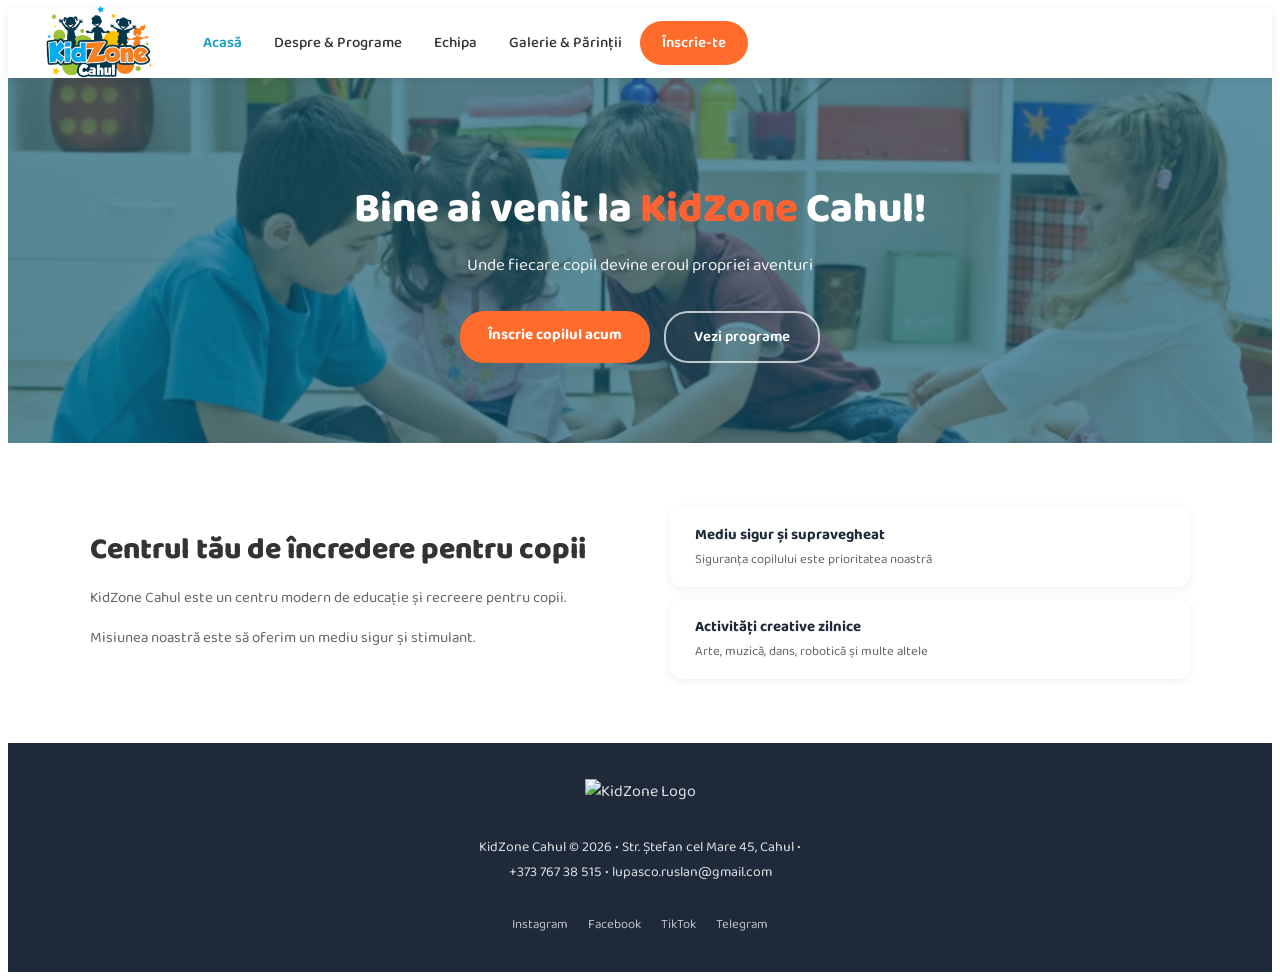
==== index.html @ ab74c11a "Add files via upload" ====
<!DOCTYPE html>
<html lang="ro">
<head>
    <meta charset="UTF-8">
    <meta name="viewport" content="width=device-width, initial-scale=1.0">
    <title>KidZone</title>
    <link rel="stylesheet" href="css/style.css">
    <link rel="icon" href="assets/Logo.png" type="image/png">
</head>
<body>
    <header>
  <div class="header-inner">

    <div class="logo-placeholder">
      <img src="assets/Logo.png" alt="KidZone Logo">
    </div>

    <input type="checkbox" id="burger-toggle" class="burger-toggle">
    <label for="burger-toggle" class="burger-btn">
      <span></span>
      <span></span>
      <span></span>
    </label>

    <nav>
      <ul>
        <li><a href="index.html" class="active">Acasă</a></li>
        <li><a href="pages/Despre-Programe.html">Despre & Programe</a></li>
        <li><a href="pages/Echipa.html">Echipa</a></li>
        <li><a href="pages/Galerie-Parinti.html">Galerie & Părinții</a></li>
        <li><a href="pages/Inscrie-te.html" class="nav-btn">Înscrie-te</a></li>
      </ul>
    </nav>

  </div>
</header>
   
    <main>
        <section class="hero">
  <div class="hero-content">
    <h1>Bine ai venit la <span>KidZone</span> Cahul!</h1>
    <p>Unde fiecare copil devine eroul propriei aventuri</p>
    <div class="hero-buttons">
      <a href="pages/Inscrie-te.html" class="btn-primary">Înscrie copilul acum</a>
      <a href="pages/Despre-Programe.html" class="btn-outline">Vezi programe</a>
    </div>
  </div>
</section>
<section class="about-section">
  <div class="about-inner">
    <div class="about-text">
      <h2>Centrul tău de încredere pentru copii</h2>
      <p>KidZone Cahul este un centru modern de educație și recreere pentru copii.</p>
      <p>Misiunea noastră este să oferim un mediu sigur și stimulant.</p>
    </div>
    <div class="features-list">
      <div class="feature-item">
        <div>
          <div class="feature-title">Mediu sigur și supravegheat</div>
          <div class="feature-desc">Siguranța copilului este prioritatea noastră</div>
        </div>
      </div>
      <div class="feature-item">
        <div>
          <div class="feature-title">Activități creative zilnice</div>
          <div class="feature-desc">Arte, muzică, dans, robotică și multe altele</div>
        </div>
      </div>
    </div>
  </div>
</section>
       
    </main>
    
    <footer>
  <div class="footer-inner">

   
    <div class="footer-logo">
      <img src="assets/logo.png" alt="KidZone Logo">
    </div>

    <p>KidZone Cahul © 2026 • Str. Ștefan cel Mare 45, Cahul •<br>
    +373 767 38 515 • lupasco.ruslan@gmail.com</p>

    <div class="footer-socials">
      <a href="https://www.instagram.com/danulupasco_/">Instagram</a>
      <a href="https://www.facebook.com/danil.lupasco">Facebook</a>
      <a href="https://www.tiktok.com/@walterus205?lang=ru-RU">TikTok</a>
      <a href="https://t.me/Walterus205">Telegram</a>
    </div>

  </div>
</footer>
</body>
</html>
---- css/style.css ----
@import url('https://fonts.googleapis.com/css2?family=Baloo+2:wght@400;500;600;700;800&display=swap');
body {
  font-family: 'Baloo 2', Arial, sans-serif;
  color: #333333;
  background: #ffffff;
  line-height: 1.6;
}
.hero {
  background-image: url('../assets/fmt_81_24_shutterstock_50844475-1.webp');
  background-size: cover;
  background-position: center;
  position: relative;
  color: #ffffff;
  text-align: center;
  padding: 72px 24px 80px;
}

.hero::before {
  content: '';
  position: absolute;
  inset: 0;
  background: rgba(10, 90, 120, 0.65);
}

.hero-content {
  position: relative;
  max-width: 640px;
  margin: 0 auto;
}

.hero h1 {
  font-size: 42px;
  font-weight: 800;
  line-height: 1.2;
  margin-bottom: 14px;
}

.hero h1 span {
  color: #FF6232;
}

.hero p {
  font-size: 17px;
  opacity: 0.9;
  margin-bottom: 32px;
}

.hero-buttons {
  display: flex;
  gap: 14px;
  justify-content: center;
  flex-wrap: wrap;
}

.btn-primary {
  background: #ff6b2b;
  color: #ffffff;
  padding: 12px 28px;
  border-radius: 24px;
  font-weight: 700;
  font-size: 15px;
  border: none;
  cursor: pointer;
  display: inline-block;
  transition: background 0.2s;
   text-decoration: none;
}

.btn-primary:hover {
  background: #e5531a;
}

.btn-outline {
  background: transparent;
  color: #ffffff;
  padding: 12px 28px;
  border-radius: 24px;
  font-weight: 600;
  font-size: 15px;
  border: 2px solid rgba(255, 255, 255, 0.7);
  cursor: pointer;
  display: inline-block;
  transition: background 0.2s, border-color 0.2s;
   text-decoration: none;
}

.btn-outline:hover {
  background: rgba(255, 255, 255, 0.12);
  border-color: #ffffff;
}


.about-section {
  padding: 64px 24px;
  background: #ffffff;
}

.about-inner {
  max-width: 1100px;
  margin: 0 auto;
  display: flex;
  gap: 60px;
  align-items: flex-start;
}

.about-text {
  flex: 1;
}

.about-text h2 {
  font-size: 30px;
  font-weight: 800;
  line-height: 1.25;
  margin-bottom: 16px;
}

.about-text p {
  font-size: 15px;
  color: #666666;
  margin-bottom: 16px;
}

.features-list {
  flex: 1;
  display: flex;
  flex-direction: column;
  gap: 12px;
}

.feature-item {
  display: flex;
  align-items: flex-start;
  gap: 14px;
  background: #f0f9ff;
  border-radius: 8px;
  padding: 14px 16px;
}

.feature-title {
  font-weight: 700;
  font-size: 14px;
}

.feature-desc {
  font-size: 13px;
  color: #666666;
  margin-top: 2px;
}
header {
  background: #ffffff;
  box-shadow: 0 2px 8px rgba(0,0,0,0.08);
  position: sticky;
  top: 0;
  z-index: 100;
}

.header-inner {
  max-width: 1200px;
  margin: 0 auto;
  padding: 0 24px;
  display: flex;
  align-items: center;
  gap: 32px;
  height: 70px;
}


.logo-placeholder {
  flex-shrink: 0;
  height: 175px;
}

.logo-placeholder img {
  height: 100%;
  width: auto;
}

nav {
  flex: 1;
}

nav ul {
  display: flex;
  align-items: center;
  gap: 4px;
  list-style: none;
  margin: 0;
  padding: 0;
}

nav ul li a {
  padding: 6px 14px;
  border-radius: 6px;
  font-size: 15px;
  font-weight: 500;
  color: #333333;
  text-decoration: none;
  transition: background 0.2s, color 0.2s;
}

nav ul li a:hover {
  background: #f0f9ff;
  color: #1a9fc5;
}

nav ul li a.active {
  color: #1a9fc5;
  font-weight: 600;
}

.nav-btn {
  background: #ff6b2b !important;
  color: #ffffff !important;
  padding: 10px 22px !important;
  border-radius: 24px !important;
  font-weight: 600 !important;
  margin-left: auto;
  transition: background 0.2s !important;
}

.nav-btn:hover {
  background: #e5531a !important;
}
footer {
  background: #1e2a3a;
  color: rgba(255, 255, 255, 0.85);
  padding: 36px 24px;
  text-align: center;
}

.footer-inner {
  max-width: 700px;
  margin: 0 auto;
  display: flex;
  flex-direction: column;
  align-items: center;
  gap: 16px;
}

.footer-logo img {
  height: 150px;
  width: auto;
}

footer p {
  font-size: 14px;
  line-height: 1.8;
}

.footer-socials {
  display: flex;
  gap: 20px;
}

.footer-socials a {
  color: rgba(255, 255, 255, 0.7);
  font-size: 13px;
  text-decoration: none;
  transition: color 0.2s;
}

.footer-socials a:hover {
  color: #ffffff;
}

.despre-section {
  padding: 64px 24px;
  background: #ffffff;
}

.despre-inner {
  max-width: 1100px;
  margin: 0 auto;
  display: flex;
  gap: 60px;
  align-items: flex-start;
}

.despre-text {
  flex: 1;
}

.despre-text h2 {
  font-size: 36px;
  font-weight: 800;
  color: #1e2a3a;
  line-height: 1.2;
  margin-bottom: 20px;
}

.despre-text p {
  font-size: 15px;
  color: #666666;
  margin-bottom: 14px;
}

.features-list {
  flex: 1;
  display: flex;
  flex-direction: column;
  gap: 12px;
}

.feature-item {
  display: flex;
  align-items: center;
  gap: 16px;
  background: #ffffff;
  border-radius: 12px;
  padding: 16px 20px;
  box-shadow: 0 2px 10px rgba(0,0,0,0.07);
  border-left: 5px solid transparent;
}

.feature-blue  { border-left-color: #1a9fc5; }
.feature-orange { border-left-color: #ff6b2b; }
.feature-green  { border-left-color: #8bc34a; }
.feature-yellow { border-left-color: #ffc107; }

.feature-icon {
  width: 48px;
  height: 48px;
  border-radius: 10px;
  display: flex;
  align-items: center;
  justify-content: center;
  font-size: 24px;
  flex-shrink: 0;
}

.feature-blue  .feature-icon { background: #e3f2fd; }
.feature-orange .feature-icon { background: #fff3e0; }
.feature-green  .feature-icon { background: #e8f5e9; }
.feature-yellow .feature-icon { background: #fffde7; }

.feature-title {
  font-weight: 700;
  font-size: 15px;
  color: #1e2a3a;
  margin-bottom: 3px;
}

.feature-desc {
  font-size: 13px;
  color: #666666;
}

.programe-section {
  padding: 64px 24px;
  background: #fffde7;
  text-align: center;
}

.programe-section .section-header {
  max-width: 540px;
  margin: 0 auto 40px;
}

.programe-section .section-header h2 {
  font-size: 32px;
  font-weight: 800;
  color: #1e2a3a;
  margin-bottom: 8px;
}

.programe-section .section-header p {
  font-size: 14px;
  color: #666666;
}

.programs-grid {
  max-width: 1100px;
  margin: 0 auto;
  display: grid;
  grid-template-columns: repeat(3, 1fr);
  gap: 20px;
}

.program-card {
  background: #ffffff;
  border-radius: 10px;
  padding: 28px 20px;
  text-align: center;
  border-top: 4px solid #1a9fc5;
  box-shadow: 0 2px 12px rgba(0,0,0,0.07);
  transition: transform 0.2s, box-shadow 0.2s;
}

.program-card:hover {
  transform: translateY(-4px);
  box-shadow: 0 8px 24px rgba(0,0,0,0.11);
}

.program-card:nth-child(2) {
  border-top-color: #ff6b2b;
}

.program-card:nth-child(3) {
  border-top-color: #8bc34a;
}

.program-card h3 {
  font-size: 18px;
  font-weight: 700;
  color: #1e2a3a;
  margin-bottom: 6px;
}

.program-age {
  font-size: 12px;
  color: #1a9fc5;
  font-weight: 600;
  margin-bottom: 12px;
}

.program-card p {
  font-size: 13px;
  color: #666666;
}

.tabel-section {
  padding: 64px 24px;
  max-width: 1100px;
  margin: 0 auto;
}

.tabel-section h2 {
  font-size: 28px;
  font-weight: 800;
  color: #1e2a3a;
  margin-bottom: 24px;
}

.programe-table {
  width: 100%;
  border-collapse: collapse;
  font-size: 14px;
}

.programe-table th {
  background: #1a9fc5;
  color: #ffffff;
  padding: 13px 16px;
  text-align: left;
  font-weight: 600;
}

.programe-table td {
  padding: 12px 16px;
  border-bottom: 1px solid #e0e0e0;
}

.programe-table tbody tr:nth-child(even) {
  background: #e0f4fb;
}

.programe-table tbody tr:nth-child(odd) {
  background: #ffffff;
}

.programe-table tbody tr:hover {
  background: #b3e5f5;
}

.galerie-parinti-section {
  padding: 64px 24px;
  background: #fffde7;
  text-align: center;
}

.galerie-parinti-header {
  max-width: 540px;
  margin: 0 auto 40px;
}

.galerie-parinti-header h2 {
  font-size: 32px;
  font-weight: 800;
  color: #1e2a3a;
  margin-bottom: 8px;
}

.galerie-parinti-header p {
  font-size: 14px;
  color: #666666;
}

.galerie-parinti-grid {
  max-width: 1100px;
  margin: 0 auto;
  display: grid;
  grid-template-columns: repeat(4, 1fr);
  gap: 16px;
}

.galerie-parinti-item {
  background: #cde8f0;
  border-radius: 12px;
  aspect-ratio: 4/3;
  transition: transform 0.2s;
}

.galerie-parinti-item:hover {
  transform: scale(1.03);
}

.galerie-parinti-grid img {
  width: 100%;
  height: 100%;
  object-fit: cover;
  border-radius: 12px;
}


.parinti-section {
  padding: 64px 24px;
  background: #ffffff;
  text-align: center;
}

.parinti-header {
  max-width: 540px;
  margin: 0 auto 40px;
}

.parinti-header h2 {
  font-size: 32px;
  font-weight: 800;
  color: #1e2a3a;
  margin-bottom: 8px;
}

.parinti-header p {
  font-size: 14px;
  color: #666666;
}

.testimoniale-grid {
  max-width: 1100px;
  margin: 0 auto;
  display: grid;
  grid-template-columns: repeat(3, 1fr);
  gap: 20px;
}

.testimonial-card {
  background: #EAFAFF;
  border-radius: 12px;
  padding: 28px 24px;
  text-align: left;
  border: 1px solid #26C0F3;
}

.testimonial-quote {
  font-size: 28px;
  color: #1a9fc5;
  line-height: 1;
  margin-bottom: 6px;
}

.stars {
  color: #ffc107;
  font-size: 14px;
  margin-bottom: 12px;
}

.testimonial-card p {
  font-size: 14px;
  color: #444444;
  margin-bottom: 16px;
  font-style: italic;
  line-height: 1.6;
}

.testimonial-author {
  font-size: 13px;
  font-weight: 700;
  color: #1e2a3a;
}

.echipa-section {
  padding: 64px 24px;
  background: #ffffff;
  text-align: center;
}

.echipa-header {
  max-width: 540px;
  margin: 0 auto 48px;
}

.echipa-header h2 {
  font-size: 36px;
  font-weight: 800;
  color: #1e2a3a;
  margin-bottom: 8px;
}

.echipa-header p {
  font-size: 14px;
  color: #666666;
}

.echipa-grid {
  max-width: 900px;
  margin: 0 auto;
  display: grid;
  grid-template-columns: repeat(3, 1fr);
  gap: 24px;
}

.echipa-card {
  background: #ffffff;
  border-radius: 16px;
  box-shadow: 0 4px 20px rgba(0,0,0,0.09);
  overflow: hidden;
  transition: transform 0.2s, box-shadow 0.2s;
}

.echipa-card:hover {
  transform: translateY(-6px);
  box-shadow: 0 10px 28px rgba(0,0,0,0.13);
}

.echipa-avatar {
  height: 180px;
  display: flex;
  align-items: center;
  justify-content: center;
  font-size: 72px;
}

.echipa-info {
  padding: 20px 16px;
  text-align: center;
}

.echipa-name {
  font-size: 16px;
  font-weight: 700;
  color: #1e2a3a;
  margin-bottom: 4px;
}

.echipa-role {
  font-size: 13px;
  color: #1a9fc5;
  font-weight: 600;
}

.inscrie-section {
  min-height: calc(100vh - 70px - 180px);
  background: linear-gradient(160deg, #e8f8f0 0%, #fffde7 100%);
  padding: 64px 24px;
  text-align: center;
}

.inscrie-header {
  margin-bottom: 40px;
}

.inscrie-header h2 {
  font-size: 40px;
  font-weight: 800;
  color: #1e2a3a;
  margin-bottom: 10px;
}

.inscrie-header p {
  font-size: 15px;
  color: #666666;
}

.inscrie-form-wrap {
  max-width: 560px;
  margin: 0 auto;
  background: #ffffff;
  border-radius: 20px;
  padding: 36px 32px;
  box-shadow: 0 8px 32px rgba(0,0,0,0.10);
}

.inscrie-form {
  display: flex;
  flex-direction: column;
  gap: 14px;
}

.inscrie-row {
  display: grid;
  grid-template-columns: 1fr 1fr;
  gap: 14px;
}

.inscrie-full {
  grid-column: 1 / -1;
}

.inscrie-row input.inscrie-full {
  width: 100%;
}

.inscrie-form input {
  width: 100%;
  padding: 10px 5px;
  border: 1.5px solid #d0e8f0;
  border-radius: 10px;
  font-size: 14px;
  font-family: inherit;
  background: #f0f9ff;
  color: #333333;
  transition: border-color 0.2s, box-shadow 0.2s;
}

.inscrie-form input:focus {
  outline: none;
  border-color: #1a9fc5;
  box-shadow: 0 0 0 3px rgba(26,159,197,0.12);
}

.inscrie-form input:hover {
  border-color: #1a9fc5;
}

.inscrie-form input:valid {
  border-color: #81D9F6;
}

.inscrie-form button {
  width: 100%;
  padding: 14px;
  background: #ff6b2b;
  color: #ffffff;
  border: none;
  border-radius: 10px;
  font-size: 15px;
  font-weight: 700;
  font-family: inherit;
  cursor: pointer;
  transition: background 0.2s;
  margin-top: 4px;
}

.inscrie-form button:hover {
  background: #e5531a;
}

.inscrie-select {
  width: 100%;
  padding: 18px 16px;
  border: 1.5px solid #d0e8f0;
  border-radius: 10px;
  font-size: 14px;
  font-family: inherit;
  background: #f0f9ff;
  color: #333333;
  cursor: pointer;
  transition: border-color 0.2s;
  appearance: none;
  background-image: url("data:image/svg+xml,%3Csvg xmlns='http://www.w3.org/2000/svg' width='12' height='8' viewBox='0 0 12 8'%3E%3Cpath d='M1 1l5 5 5-5' stroke='%231a9fc5' stroke-width='2' fill='none'/%3E%3C/svg%3E");
  background-repeat: no-repeat;
  background-position: right 16px center;
}

.inscrie-select:focus {
  outline: none;
  border-color: #1a9fc5;
  box-shadow: 0 0 0 3px rgba(26,159,197,0.12);
}

.inscrie-select:hover {
  border-color: #1a9fc5;
}


.burger-toggle {
  display: none;
}

.burger-btn {
  display: none;
  flex-direction: column;
  gap: 5px;
  cursor: pointer;
  padding: 4px;
  margin-left: auto;
}

.burger-btn span {
  display: block;
  width: 26px;
  height: 3px;
  background: #1e2a3a;
  border-radius: 3px;
  transition: transform 0.3s, opacity 0.3s;
}

.burger-toggle:checked ~ .burger-btn span:nth-child(1) {
  transform: translateY(8px) rotate(45deg);
}
.burger-toggle:checked ~ .burger-btn span:nth-child(2) {
  opacity: 0;
}
.burger-toggle:checked ~ .burger-btn span:nth-child(3) {
  transform: translateY(-8px) rotate(-45deg);
}



@media (max-width: 1200px) {
  .header-inner {
    padding: 0 16px;
  }

  .about-inner,
  .despre-inner {
    gap: 32px;
  }

  .programs-grid,
  .cards-grid {
    gap: 16px;
  }
}

@media (max-width: 992px) {
  .hero h1 {
    font-size: 32px;
  }

  .about-inner,
  .despre-inner {
    flex-direction: column;
    gap: 24px;
  }

  .programs-grid {
    grid-template-columns: repeat(2, 1fr);
  }

  .team-grid,
  .echipa-grid {
    grid-template-columns: repeat(2, 1fr);
  }

  .testimoniale-grid {
    grid-template-columns: repeat(2, 1fr);
  }

  .galerie-parinti-grid {
    grid-template-columns: repeat(2, 1fr);
  }

  .galerie-grid {
    grid-template-columns: repeat(2, 1fr);
  }

  .tabel-section {
    overflow-x: auto;
  }

  .programe-table {
    min-width: 600px;
  }
}


@media (max-width: 768px) {
 
  .burger-btn {
    display: flex;
  }

 
  header nav {
    display: none;
    position: absolute;
    top: 70px;
    left: 0;
    right: 0;
    background: #ffffff;
    box-shadow: 0 8px 16px rgba(0,0,0,0.1);
    padding: 16px 24px;
    z-index: 99;
  }


  .burger-toggle:checked ~ nav {
    display: block;
  }

  header {
    position: sticky;
    top: 0;
    z-index: 100;
  }

  .header-inner {
    position: relative;
    flex-wrap: wrap;
  }

  nav ul {
    flex-direction: column;
    align-items: flex-start;
    gap: 4px;
  }

  nav ul li {
    width: 100%;
  }

  nav ul li a {
    display: block;
    padding: 10px 14px;
    width: 100%;
  }

  .nav-btn {
    margin-left: 0 !important;
    text-align: center;
  }

  .hero {
    padding: 48px 16px 56px;
  }

  .hero h1 {
    font-size: 28px;
  }

  .hero p {
    font-size: 15px;
  }

  .hero-buttons {
    flex-direction: column;
    align-items: center;
  }

  .programs-grid {
    grid-template-columns: 1fr;
  }

  .team-grid,
  .echipa-grid {
    grid-template-columns: 1fr;
  }

  .testimoniale-grid {
    grid-template-columns: 1fr;
  }

  .galerie-parinti-grid {
    grid-template-columns: repeat(2, 1fr);
  }

  .galerie-grid {
    grid-template-columns: repeat(2, 1fr);
  }

  img {
    max-width: 100%;
    height: auto;
  }

  .inscrie-row {
    grid-template-columns: 1fr;
  }

  .form-row {
    grid-template-columns: 1fr;
  }

  .footer-inner {
    padding: 0 16px;
  }

  .despre-section,
  .about-section,
  .programs-section,
  .programe-section,
  .echipa-section,
  .galerie-section,
  .galerie-parinti-section,
  .parinti-section,
  .inscrie-section,
  .contact-section,
  .tabel-section {
    padding: 40px 16px;
  }

  .despre-text h2 {
    font-size: 28px;
  }

  .inscrie-form-wrap {
    padding: 24px 16px;
  }
}

@media (max-width: 480px) {
   .logo-placeholder {
    height: 44px;  /* на телефоне меньше */
  }

  .btn-primary,
  .btn-outline {
    width: auto;
    padding: 10px 24px;
    font-size: 14px;
  }

  .hero-buttons {
    flex-direction: row;
    flex-wrap: wrap;
    justify-content: center;
    gap: 10px;
  }
  .nav-btn {
  margin: 8px 16px 0 !important;
  text-align: center;
  border-radius: 24px !important;
  display: inline-block !important;
  width: auto !important;
  padding: 10px 24px !important;
}
}
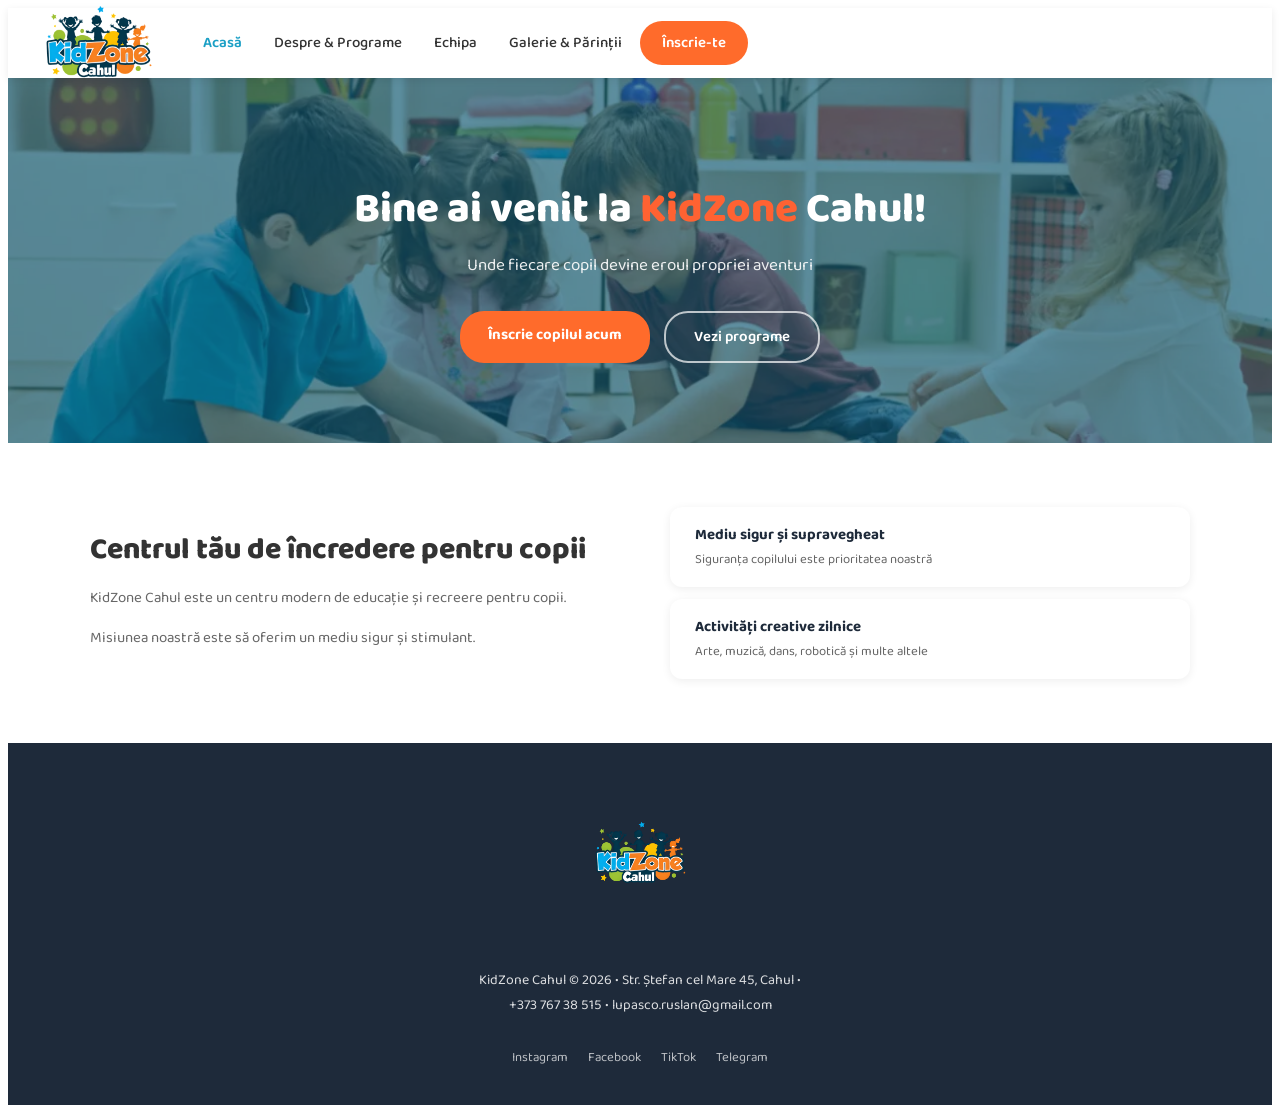
==== commit 6fcb388b: "Fix HTML encoding issues in index.html" ====
--- a/index.html
+++ b/index.html
@@ -77,7 +77,7 @@
 
    
     <div class="footer-logo">
-      <img src="assets/logo.png" alt="KidZone Logo">
+      <img src="assets/Logo.png" alt="KidZone Logo">
     </div>
 
     <p>KidZone Cahul © 2026 • Str. Ștefan cel Mare 45, Cahul •<br>
@@ -93,4 +93,4 @@
   </div>
 </footer>
 </body>
-</html>+</html>
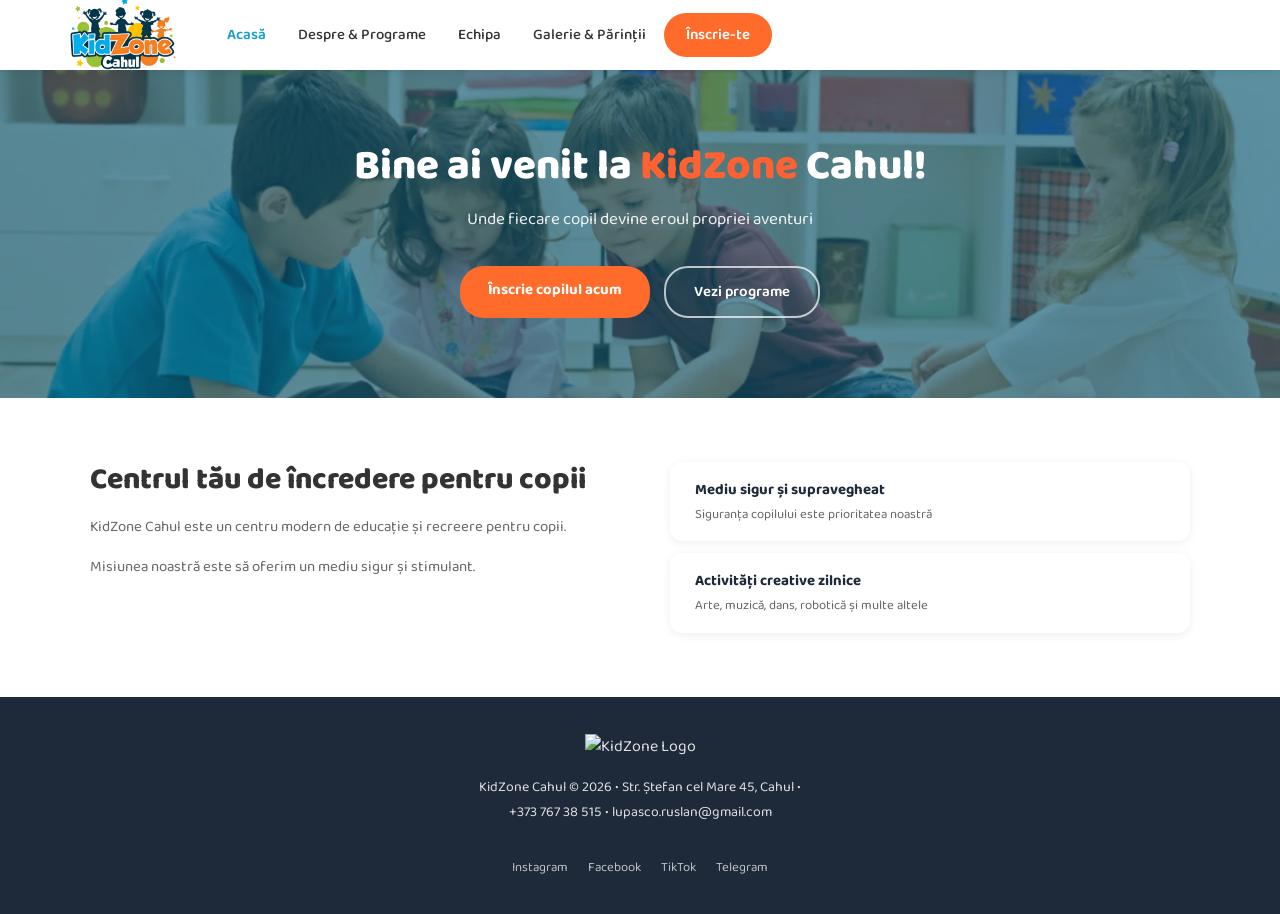
==== commit d96f8499: "Integrate Bootstrap for improved styling Added Bootstrap CSS and JS for styling and functionality." ====
--- a/index.html
+++ b/index.html
@@ -4,6 +4,7 @@
     <meta charset="UTF-8">
     <meta name="viewport" content="width=device-width, initial-scale=1.0">
     <title>KidZone</title>
+    <link rel="stylesheet" href="https://cdn.jsdelivr.net/npm/bootstrap@5.3.3/dist/css/bootstrap.min.css">
     <link rel="stylesheet" href="css/style.css">
     <link rel="icon" href="assets/Logo.png" type="image/png">
 </head>
@@ -77,7 +78,7 @@
 
    
     <div class="footer-logo">
-      <img src="assets/Logo.png" alt="KidZone Logo">
+      <img src="assets/logo.png" alt="KidZone Logo">
     </div>
 
     <p>KidZone Cahul © 2026 • Str. Ștefan cel Mare 45, Cahul •<br>
@@ -92,5 +93,6 @@
 
   </div>
 </footer>
+<script src="https://cdn.jsdelivr.net/npm/bootstrap@5.3.3/dist/js/bootstrap.bundle.min.js"></script>
 </body>
 </html>
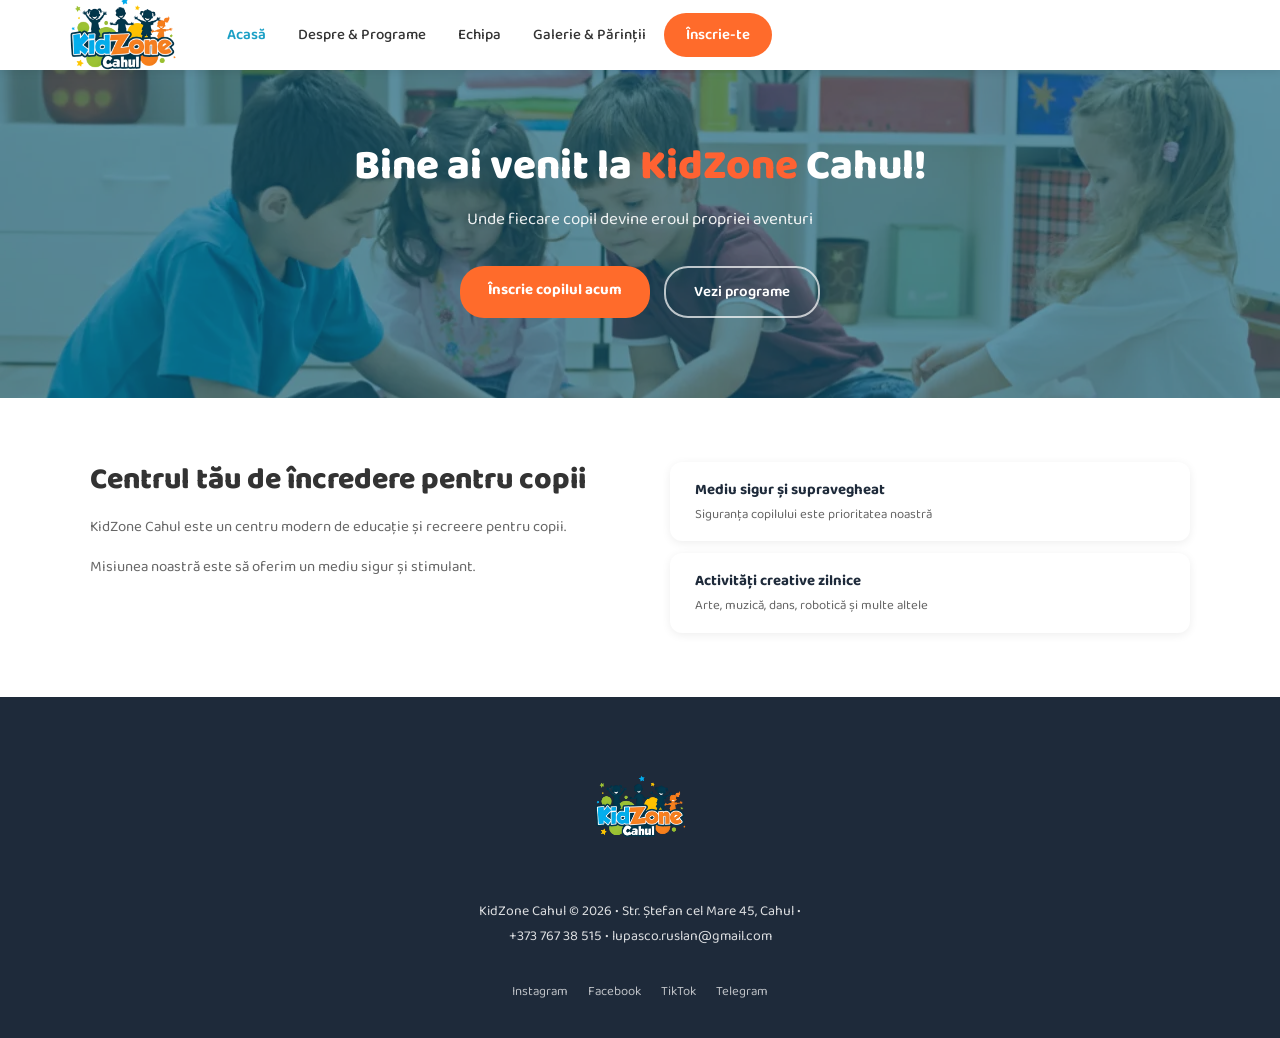
==== commit 68259652: "Update index.html" ====
--- a/index.html
+++ b/index.html
@@ -78,7 +78,7 @@
 
    
     <div class="footer-logo">
-      <img src="assets/logo.png" alt="KidZone Logo">
+      <img src="assets/Logo.png" alt="KidZone Logo">
     </div>
 
     <p>KidZone Cahul © 2026 • Str. Ștefan cel Mare 45, Cahul •<br>
